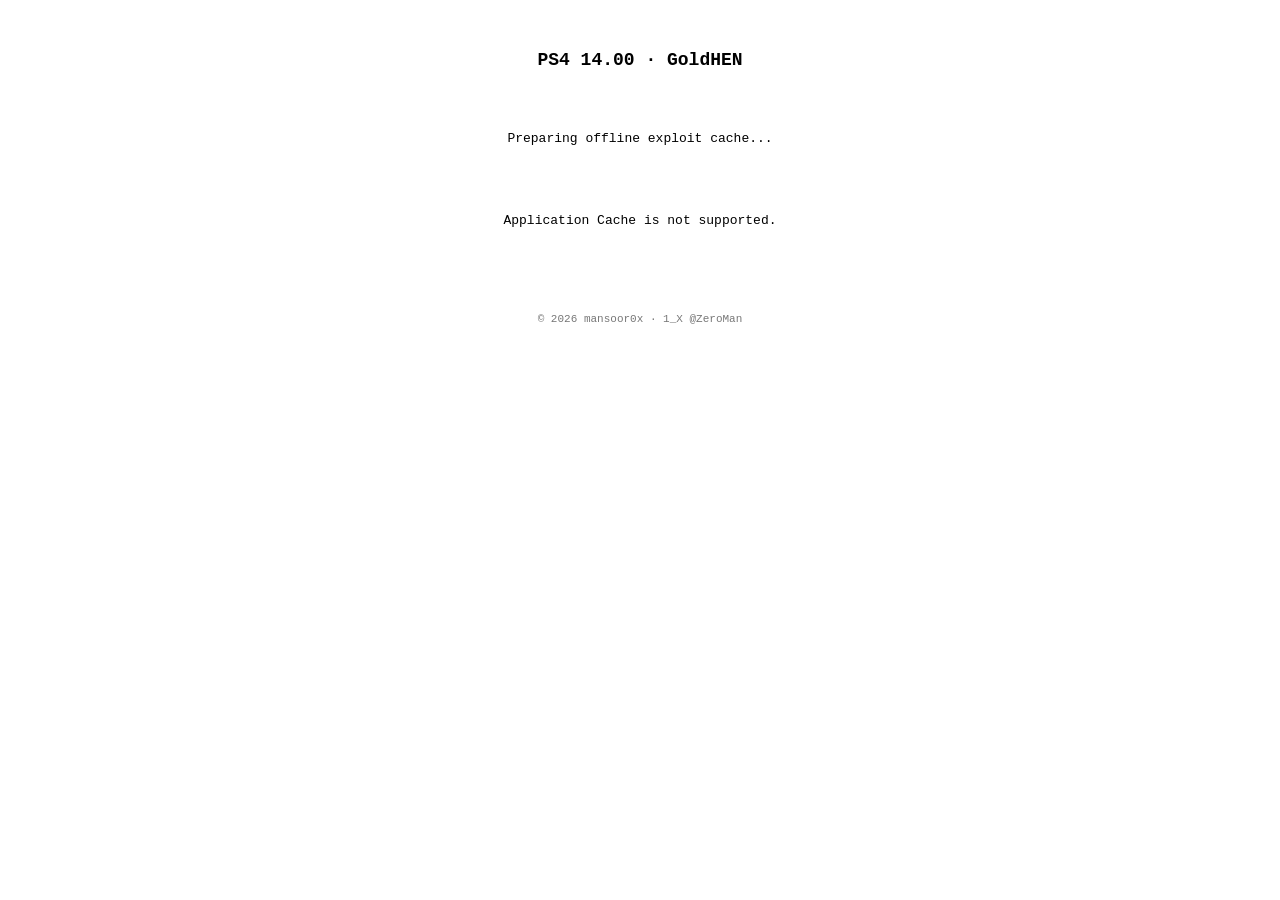
==== index.html @ 9e1fa5e8 "feat: initial release of PS4 14.00 GoldHEN exploit host" ====
<!DOCTYPE html>
<html lang="en" manifest="cache.appcache">
<head>
  <meta name="author" content="mansoor0x">
  <meta name="copyright" content="Copyright 2026 mansoor0x | 1_X @ZeroMan">
  <meta charset="utf-8">
  <meta name="viewport" content="width=device-width,initial-scale=1">
  <title>PS4 14.00 · GoldHEN</title>
  <style>
    * { box-sizing: border-box; }
    html, body { min-height: 100%; }
    body {
      margin: 0; padding: 20px; background: #fff; color: #000;
      font: 13px 'Courier New', monospace; text-align: center;
    }
    #out { max-width: 900px; margin: 0 auto; white-space: pre-wrap; word-wrap: break-word; }
    .highlight { color: #c00; font-weight: bold; }
    h1 { margin: 0 0 18px; font-size: 18px; font-weight: bold; }
    #status { margin-top: 24px; }
    .dot { display: inline-block; width: 8px; height: 8px; margin-right: 8px; border-radius: 50%; background: #c00; }
  </style>
</head>
<body>
  <main id="out">
    <h1>PS4 14.00 · GoldHEN</h1>
    <p>Preparing offline exploit cache...</p>
    <p id="status"><span class="dot"></span><span class="highlight">Starting automatically</span></p>
  </main>
  <footer style="margin-top:42px;color:#777;font-size:11px">© 2026 mansoor0x · 1_X @ZeroMan</footer>
  <script src="launch.js"></script>
</body>
</html>
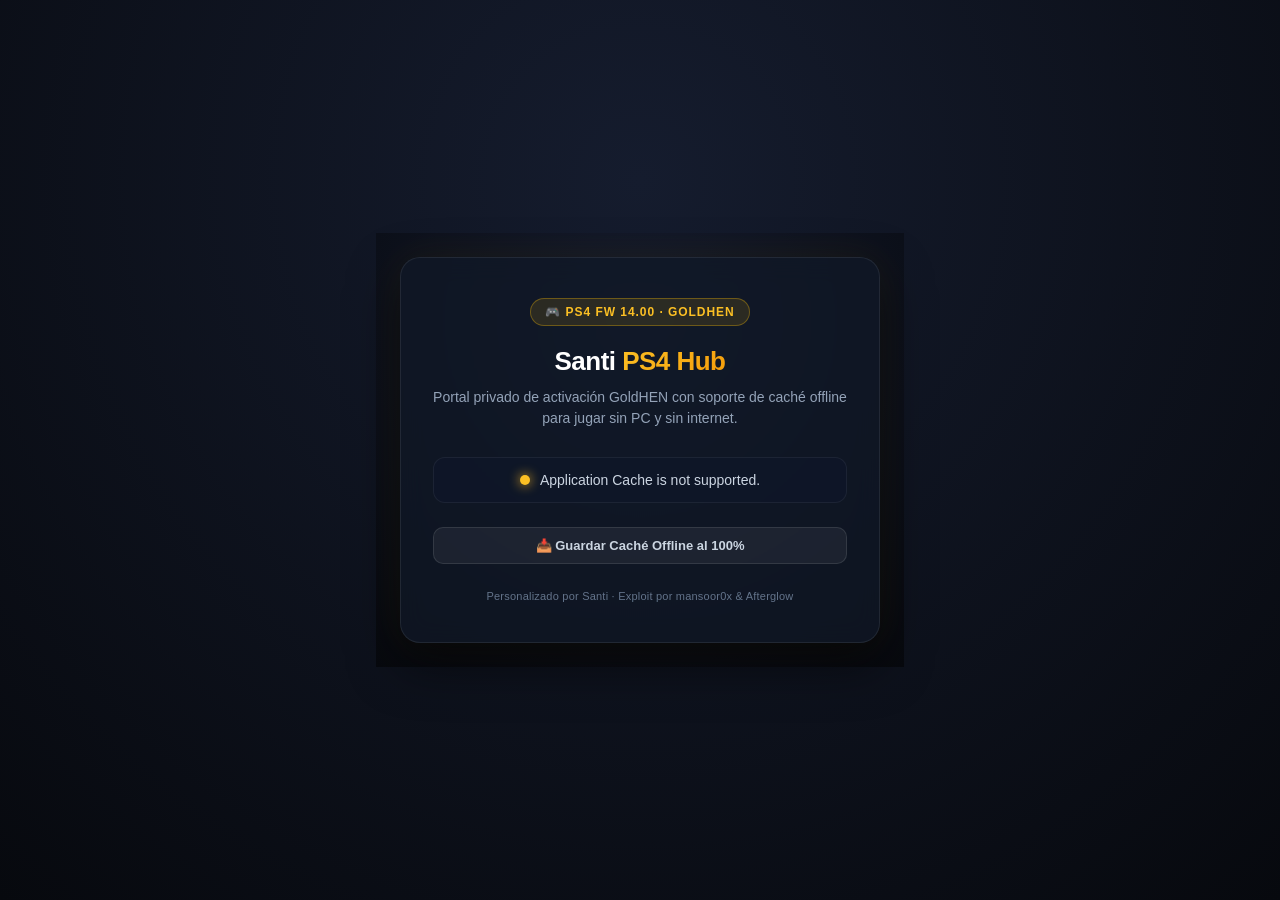
==== commit f6608cf5: "feat: customize portal with Santi PS4 Hub dark theme and gold branding" ====
--- a/index.html
+++ b/index.html
@@ -1,32 +1,146 @@
 <!DOCTYPE html>
-<html lang="en" manifest="cache.appcache">
+<html lang="es" manifest="cache.appcache">
 <head>
-  <meta name="author" content="mansoor0x">
-  <meta name="copyright" content="Copyright 2026 mansoor0x | 1_X @ZeroMan">
   <meta charset="utf-8">
   <meta name="viewport" content="width=device-width,initial-scale=1">
-  <title>PS4 14.00 · GoldHEN</title>
+  <title>Santi · PS4 GoldHEN 14.00</title>
   <style>
-    * { box-sizing: border-box; }
-    html, body { min-height: 100%; }
-    body {
-      margin: 0; padding: 20px; background: #fff; color: #000;
-      font: 13px 'Courier New', monospace; text-align: center;
+    * { box-sizing: border-box; margin: 0; padding: 0; }
+    html, body {
+      min-height: 100%;
+      background: radial-gradient(circle at 50% 20%, #151c2e 0%, #07090e 100%);
+      color: #e2e8f0;
+      font-family: -apple-system, BlinkMacSystemFont, "Segoe UI", Roboto, Helvetica, Arial, sans-serif;
+      display: flex;
+      flex-direction: column;
+      align-items: center;
+      justify-content: center;
+      text-align: center;
+      padding: 24px;
     }
-    #out { max-width: 900px; margin: 0 auto; white-space: pre-wrap; word-wrap: break-word; }
-    .highlight { color: #c00; font-weight: bold; }
-    h1 { margin: 0 0 18px; font-size: 18px; font-weight: bold; }
-    #status { margin-top: 24px; }
-    .dot { display: inline-block; width: 8px; height: 8px; margin-right: 8px; border-radius: 50%; background: #c00; }
+    .card {
+      background: rgba(17, 24, 39, 0.75);
+      backdrop-filter: blur(12px);
+      border: 1px solid rgba(255, 255, 255, 0.08);
+      border-radius: 20px;
+      padding: 40px 32px;
+      max-width: 480px;
+      width: 100%;
+      box-shadow: 0 20px 50px rgba(0, 0, 0, 0.6), 0 0 40px rgba(234, 179, 8, 0.08);
+      animation: fadeIn .4s ease-out;
+    }
+    @keyframes fadeIn { from { opacity: 0; transform: translateY(12px); } to { opacity: 1; transform: translateY(0); } }
+    .badge {
+      display: inline-flex;
+      align-items: center;
+      gap: 6px;
+      padding: 6px 14px;
+      border-radius: 9999px;
+      background: rgba(234, 179, 8, 0.12);
+      border: 1px solid rgba(234, 179, 8, 0.35);
+      color: #fbbf24;
+      font-size: 12px;
+      font-weight: 700;
+      letter-spacing: .08em;
+      text-transform: uppercase;
+      margin-bottom: 20px;
+    }
+    h1 {
+      font-size: 26px;
+      font-weight: 800;
+      letter-spacing: -0.02em;
+      color: #ffffff;
+      margin-bottom: 10px;
+    }
+    h1 span {
+      background: linear-gradient(135deg, #fbbf24 0%, #f59e0b 100%);
+      -webkit-background-clip: text;
+      -webkit-text-fill-color: transparent;
+    }
+    .desc {
+      color: #94a3b8;
+      font-size: 14px;
+      line-height: 1.5;
+      margin-bottom: 28px;
+    }
+    .status-box {
+      background: rgba(15, 23, 42, 0.8);
+      border: 1px solid rgba(255, 255, 255, 0.06);
+      border-radius: 12px;
+      padding: 14px 18px;
+      display: flex;
+      align-items: center;
+      justify-content: center;
+      gap: 10px;
+      font-size: 14px;
+      color: #cbd5e1;
+      margin-bottom: 24px;
+    }
+    .pulse-dot {
+      width: 10px;
+      height: 10px;
+      border-radius: 50%;
+      background: #fbbf24;
+      box-shadow: 0 0 12px #fbbf24;
+      animation: pulse 1.4s ease-in-out infinite;
+    }
+    @keyframes pulse {
+      0%, 100% { opacity: 1; transform: scale(1); }
+      50% { opacity: 0.4; transform: scale(0.8); }
+    }
+    .links {
+      display: flex;
+      flex-direction: column;
+      gap: 10px;
+      margin-top: 10px;
+    }
+    .btn {
+      display: inline-block;
+      text-decoration: none;
+      font-weight: 600;
+      font-size: 13px;
+      padding: 10px 18px;
+      border-radius: 10px;
+      transition: all .2s;
+    }
+    .btn-cache {
+      background: rgba(255, 255, 255, 0.06);
+      color: #cbd5e1;
+      border: 1px solid rgba(255, 255, 255, 0.1);
+    }
+    .btn-cache:hover {
+      background: rgba(255, 255, 255, 0.12);
+      color: #fff;
+    }
+    footer {
+      margin-top: 26px;
+      color: #64748b;
+      font-size: 11px;
+      letter-spacing: .02em;
+    }
+    footer a { color: #94a3b8; text-decoration: none; }
   </style>
 </head>
 <body>
-  <main id="out">
-    <h1>PS4 14.00 · GoldHEN</h1>
-    <p>Preparing offline exploit cache...</p>
-    <p id="status"><span class="dot"></span><span class="highlight">Starting automatically</span></p>
-  </main>
-  <footer style="margin-top:42px;color:#777;font-size:11px">© 2026 mansoor0x · 1_X @ZeroMan</footer>
+  <div class="card">
+    <div class="badge">🎮 PS4 FW 14.00 · GOLDHEN</div>
+    <h1>Santi <span>PS4 Hub</span></h1>
+    <p class="desc">Portal privado de activación GoldHEN con soporte de caché offline para jugar sin PC y sin internet.</p>
+    
+    <div class="status-box">
+      <div class="pulse-dot"></div>
+      <span id="status">Iniciando exploit automáticamente...</span>
+    </div>
+
+    <div class="links">
+      <a class="btn btn-cache" href="cache.html">📥 Guardar Caché Offline al 100%</a>
+    </div>
+
+    <footer>
+      Personalizado por Santi · Exploit por mansoor0x & Afterglow
+    </footer>
+  </div>
+
   <script src="launch.js"></script>
 </body>
 </html>
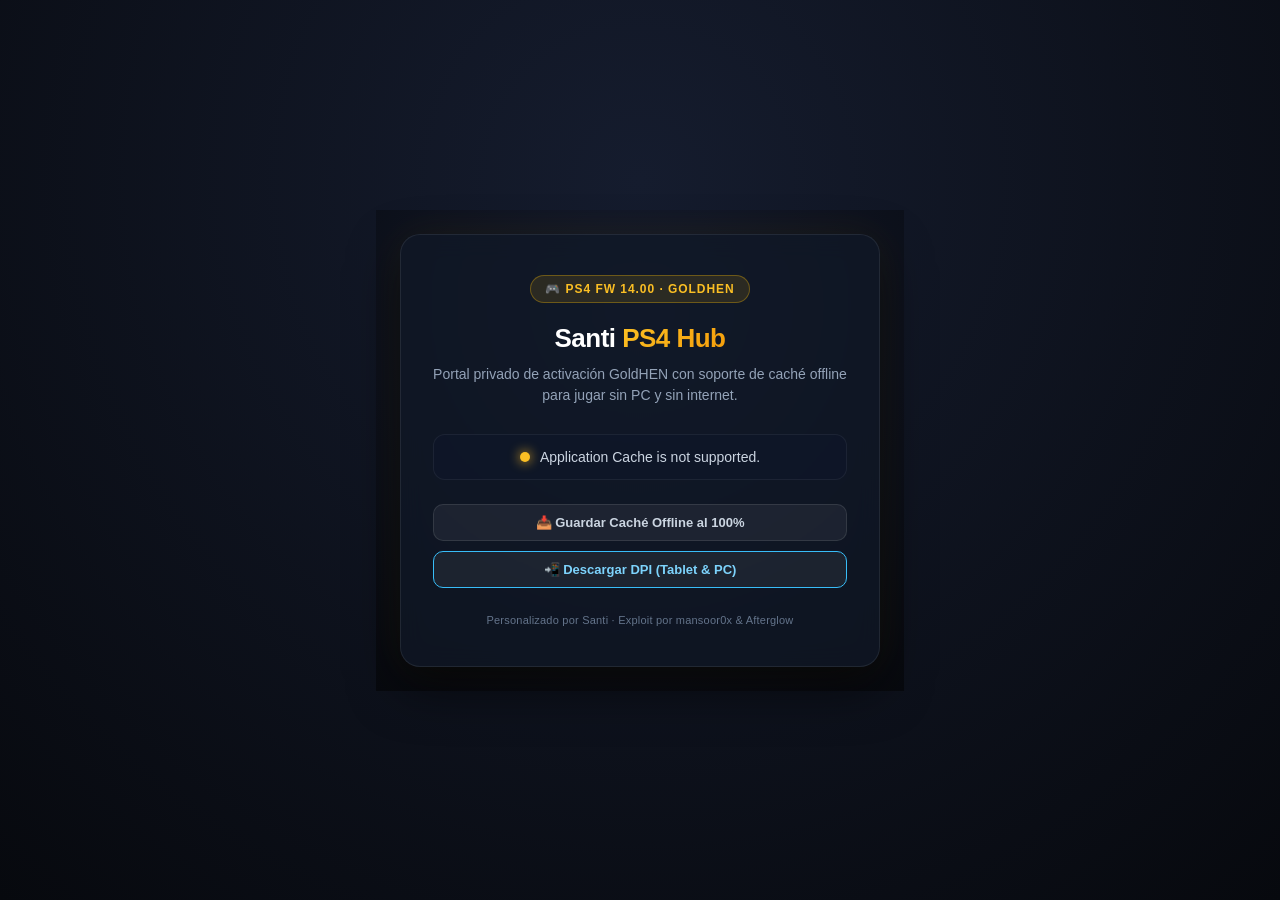
==== commit fa2d7360: "feat: add short download links for DirectPackageInstaller on GitHub Pages" ====
--- a/index.html
+++ b/index.html
@@ -134,10 +134,11 @@
 
     <div class="links">
       <a class="btn btn-cache" href="cache.html">📥 Guardar Caché Offline al 100%</a>
+      <a class="btn btn-cache" href="dpi.html" style="border-color:#38bdf8;color:#7dd3fc;">📲 Descargar DPI (Tablet &amp; PC)</a>
     </div>
 
     <footer>
-      Personalizado por Santi · Exploit por mansoor0x & Afterglow
+      Personalizado por Santi · Exploit por mansoor0x &amp; Afterglow
     </footer>
   </div>
 
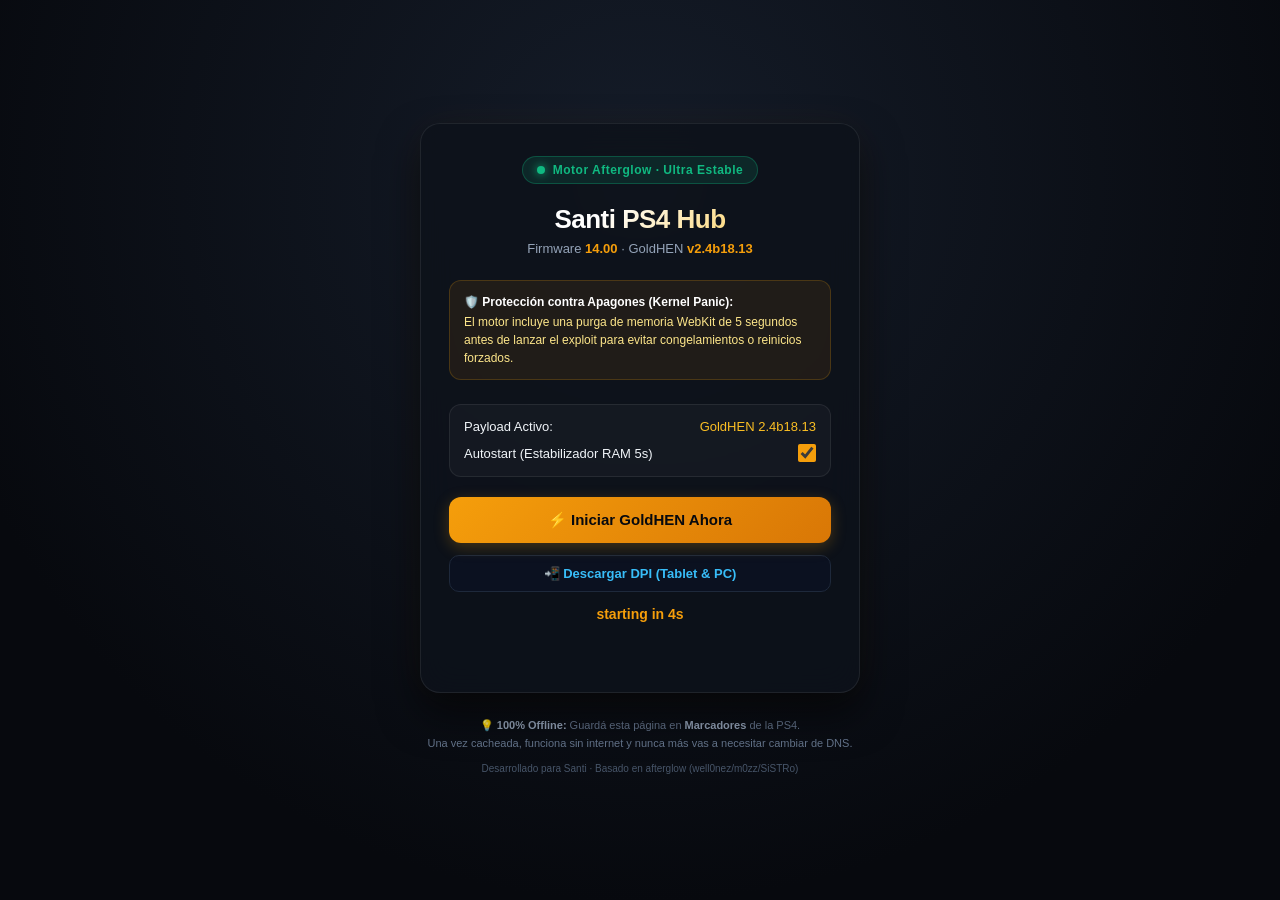
==== commit 10d20563: "feat: migrate to ultra-stable afterglow 14.00 engine with 5s ram stabilizer" ====
--- a/index.html
+++ b/index.html
@@ -1,145 +1,228 @@
-<!DOCTYPE html>
+<!doctype html>
 <html lang="es" manifest="cache.appcache">
 <head>
-  <meta charset="utf-8">
-  <meta name="viewport" content="width=device-width,initial-scale=1">
-  <title>Santi · PS4 GoldHEN 14.00</title>
+  <meta charset="utf-8" />
+  <meta name="viewport" content="width=device-width, initial-scale=1" />
+  <title>Santi PS4 Hub · GoldHEN 14.00 (Afterglow)</title>
   <style>
-    * { box-sizing: border-box; margin: 0; padding: 0; }
-    html, body {
-      min-height: 100%;
-      background: radial-gradient(circle at 50% 20%, #151c2e 0%, #07090e 100%);
-      color: #e2e8f0;
-      font-family: -apple-system, BlinkMacSystemFont, "Segoe UI", Roboto, Helvetica, Arial, sans-serif;
+    :root {
+      --bg: #07090e;
+      --card-bg: rgba(14, 18, 27, 0.85);
+      --border: rgba(255, 255, 255, 0.08);
+      --accent: #f59e0b;
+      --accent-glow: rgba(245, 158, 11, 0.25);
+      --text: #f1f5f9;
+      --subtext: #94a3b8;
+      --green: #10b981;
+    }
+    * {
+      box-sizing: border-box;
+      margin: 0;
+      padding: 0;
+    }
+    body {
+      background: var(--bg);
+      background-image: radial-gradient(circle at 50% 20%, rgba(30, 41, 59, 0.6) 0%, rgba(7, 9, 14, 0.95) 75%);
+      color: var(--text);
+      font-family: -apple-system, BlinkMacSystemFont, "Segoe UI", Roboto, Oxygen, Ubuntu, Cantarell, sans-serif;
+      min-height: 100vh;
       display: flex;
       flex-direction: column;
       align-items: center;
       justify-content: center;
+      padding: 20px;
+    }
+    .card {
+      background: var(--card-bg);
+      border: 1px solid var(--border);
+      border-radius: 20px;
+      padding: 32px 28px;
+      max-width: 440px;
+      width: 100%;
       text-align: center;
-      padding: 24px;
-    }
-    .card {
-      background: rgba(17, 24, 39, 0.75);
-      backdrop-filter: blur(12px);
-      border: 1px solid rgba(255, 255, 255, 0.08);
-      border-radius: 20px;
-      padding: 40px 32px;
-      max-width: 480px;
-      width: 100%;
-      box-shadow: 0 20px 50px rgba(0, 0, 0, 0.6), 0 0 40px rgba(234, 179, 8, 0.08);
-      animation: fadeIn .4s ease-out;
-    }
-    @keyframes fadeIn { from { opacity: 0; transform: translateY(12px); } to { opacity: 1; transform: translateY(0); } }
-    .badge {
+      box-shadow: 0 20px 40px rgba(0, 0, 0, 0.6), 0 0 40px rgba(245, 158, 11, 0.05);
+      backdrop-filter: blur(16px);
+      -webkit-backdrop-filter: blur(16px);
+    }
+    .badge-status {
       display: inline-flex;
       align-items: center;
-      gap: 6px;
+      gap: 8px;
+      background: rgba(16, 185, 129, 0.12);
+      border: 1px solid rgba(16, 185, 129, 0.3);
+      color: var(--green);
       padding: 6px 14px;
-      border-radius: 9999px;
-      background: rgba(234, 179, 8, 0.12);
-      border: 1px solid rgba(234, 179, 8, 0.35);
-      color: #fbbf24;
+      border-radius: 999px;
       font-size: 12px;
-      font-weight: 700;
-      letter-spacing: .08em;
-      text-transform: uppercase;
+      font-weight: 600;
+      letter-spacing: 0.5px;
       margin-bottom: 20px;
+    }
+    .pulse-dot {
+      width: 8px;
+      height: 8px;
+      border-radius: 50%;
+      background: var(--green);
+      box-shadow: 0 0 10px var(--green);
+      animation: pulse 2s infinite ease-in-out;
+    }
+    @keyframes pulse {
+      0%, 100% { transform: scale(0.9); opacity: 0.8; }
+      50% { transform: scale(1.2); opacity: 1; }
     }
     h1 {
       font-size: 26px;
       font-weight: 800;
-      letter-spacing: -0.02em;
-      color: #ffffff;
-      margin-bottom: 10px;
-    }
-    h1 span {
-      background: linear-gradient(135deg, #fbbf24 0%, #f59e0b 100%);
+      letter-spacing: -0.5px;
+      margin-bottom: 6px;
+      background: linear-gradient(135deg, #ffffff 40%, #fbbf24 100%);
       -webkit-background-clip: text;
       -webkit-text-fill-color: transparent;
     }
-    .desc {
-      color: #94a3b8;
-      font-size: 14px;
+    .fw-info {
+      color: var(--subtext);
+      font-size: 13px;
+      margin-bottom: 24px;
+    }
+    .fw-info span {
+      color: var(--accent);
+      font-weight: 700;
+    }
+    .stability-box {
+      background: rgba(245, 158, 11, 0.08);
+      border: 1px solid rgba(245, 158, 11, 0.2);
+      border-radius: 12px;
+      padding: 12px 14px;
+      font-size: 12px;
       line-height: 1.5;
-      margin-bottom: 28px;
-    }
-    .status-box {
-      background: rgba(15, 23, 42, 0.8);
-      border: 1px solid rgba(255, 255, 255, 0.06);
+      color: #fde68a;
+      margin-bottom: 24px;
+      text-align: left;
+    }
+    .stability-box strong {
+      color: #fff;
+      display: block;
+      margin-bottom: 2px;
+    }
+    .opt-container {
+      background: rgba(255, 255, 255, 0.03);
+      border: 1px solid var(--border);
       border-radius: 12px;
-      padding: 14px 18px;
+      padding: 14px;
+      margin-bottom: 20px;
+      text-align: left;
+      font-size: 13px;
+    }
+    .opt-row {
       display: flex;
+      justify-content: space-between;
       align-items: center;
-      justify-content: center;
-      gap: 10px;
-      font-size: 14px;
-      color: #cbd5e1;
-      margin-bottom: 24px;
-    }
-    .pulse-dot {
-      width: 10px;
-      height: 10px;
-      border-radius: 50%;
-      background: #fbbf24;
-      box-shadow: 0 0 12px #fbbf24;
-      animation: pulse 1.4s ease-in-out infinite;
-    }
-    @keyframes pulse {
-      0%, 100% { opacity: 1; transform: scale(1); }
-      50% { opacity: 0.4; transform: scale(0.8); }
-    }
-    .links {
-      display: flex;
-      flex-direction: column;
-      gap: 10px;
-      margin-top: 10px;
+      margin-bottom: 10px;
+    }
+    .opt-row:last-child {
+      margin-bottom: 0;
     }
     .btn {
+      width: 100%;
+      padding: 14px 20px;
+      border-radius: 12px;
+      border: none;
+      font-size: 15px;
+      font-weight: 700;
+      cursor: pointer;
+      transition: all 0.2s ease;
       display: inline-block;
       text-decoration: none;
+    }
+    .btn-gold {
+      background: linear-gradient(135deg, #f59e0b 0%, #d97706 100%);
+      color: #07090e;
+      box-shadow: 0 4px 15px var(--accent-glow);
+    }
+    .btn-gold:hover {
+      filter: brightness(1.1);
+      transform: translateY(-1px);
+    }
+    .btn-gold:active {
+      transform: translateY(1px);
+    }
+    .btn-dpi {
+      display: block;
+      margin-top: 12px;
+      padding: 10px 14px;
+      border-radius: 10px;
+      border: 1px solid #1e293b;
+      background: #0b1120;
+      color: #38bdf8;
+      text-decoration: none;
+      font-size: 13px;
       font-weight: 600;
-      font-size: 13px;
-      padding: 10px 18px;
-      border-radius: 10px;
-      transition: all .2s;
-    }
-    .btn-cache {
-      background: rgba(255, 255, 255, 0.06);
-      color: #cbd5e1;
-      border: 1px solid rgba(255, 255, 255, 0.1);
-    }
-    .btn-cache:hover {
-      background: rgba(255, 255, 255, 0.12);
-      color: #fff;
-    }
-    footer {
-      margin-top: 26px;
+      text-align: center;
+      transition: all 0.2s ease;
+    }
+    .btn-dpi:hover {
+      border-color: #38bdf8;
+      background: #0f172a;
+    }
+    .count {
+      margin-top: 14px;
+      font-size: 14px;
+      font-weight: 600;
+      color: var(--accent);
+      min-height: 20px;
+    }
+    .footer {
+      margin-top: 24px;
+      font-size: 11px;
       color: #64748b;
-      font-size: 11px;
-      letter-spacing: .02em;
-    }
-    footer a { color: #94a3b8; text-decoration: none; }
+      text-align: center;
+      line-height: 1.6;
+    }
+    .footer strong {
+      color: #94a3b8;
+    }
   </style>
 </head>
 <body>
   <div class="card">
-    <div class="badge">🎮 PS4 FW 14.00 · GOLDHEN</div>
-    <h1>Santi <span>PS4 Hub</span></h1>
-    <p class="desc">Portal privado de activación GoldHEN con soporte de caché offline para jugar sin PC y sin internet.</p>
-    
-    <div class="status-box">
-      <div class="pulse-dot"></div>
-      <span id="status">Iniciando exploit automáticamente...</span>
+    <div class="badge-status">
+      <span class="pulse-dot"></span>
+      <span>Motor Afterglow · Ultra Estable</span>
     </div>
 
-    <div class="links">
-      <a class="btn btn-cache" href="cache.html">📥 Guardar Caché Offline al 100%</a>
-      <a class="btn btn-cache" href="dpi.html" style="border-color:#38bdf8;color:#7dd3fc;">📲 Descargar DPI (Tablet &amp; PC)</a>
+    <h1>Santi PS4 Hub</h1>
+    <p class="fw-info">Firmware <span>14.00</span> &middot; GoldHEN <span>v2.4b18.13</span></p>
+
+    <div class="stability-box">
+      <strong>🛡️ Protección contra Apagones (Kernel Panic):</strong>
+      El motor incluye una purga de memoria WebKit de 5 segundos antes de lanzar el exploit para evitar congelamientos o reinicios forzados.
     </div>
 
-    <footer>
-      Personalizado por Santi · Exploit por mansoor0x &amp; Afterglow
-    </footer>
+    <form class="pick" id="pick">
+      <div class="opt-container">
+        <label class="opt-row">
+          <span>Payload Activo:</span>
+          <span style="color:#fbbf24;">GoldHEN 2.4b18.13</span>
+          <input type="radio" name="payload" value="goldhen" checked style="display:none;" />
+        </label>
+
+        <label class="opt-row" style="cursor:pointer;">
+          <span>Autostart (Estabilizador RAM 5s)</span>
+          <input type="checkbox" id="auto" checked style="width:18px; height:18px; cursor:pointer; accent-color:#f59e0b;" />
+        </label>
+      </div>
+
+      <button class="btn btn-gold" type="submit">⚡ Iniciar GoldHEN Ahora</button>
+      <a class="btn-dpi" href="dpi.html">📲 Descargar DPI (Tablet &amp; PC)</a>
+      <p class="count" id="count"></p>
+      <p class="count" id="cache" aria-live="polite"></p>
+    </form>
+  </div>
+
+  <div class="footer">
+    <p>💡 <strong>100% Offline:</strong> Guardá esta página en <strong>Marcadores</strong> de la PS4.<br />
+    Una vez cacheada, funciona sin internet y nunca más vas a necesitar cambiar de DNS.</p>
+    <p style="margin-top:8px; font-size:10px; color:#475569;">Desarrollado para Santi &middot; Basado en afterglow (well0nez/m0zz/SiSTRo)</p>
   </div>
 
   <script src="launch.js"></script>
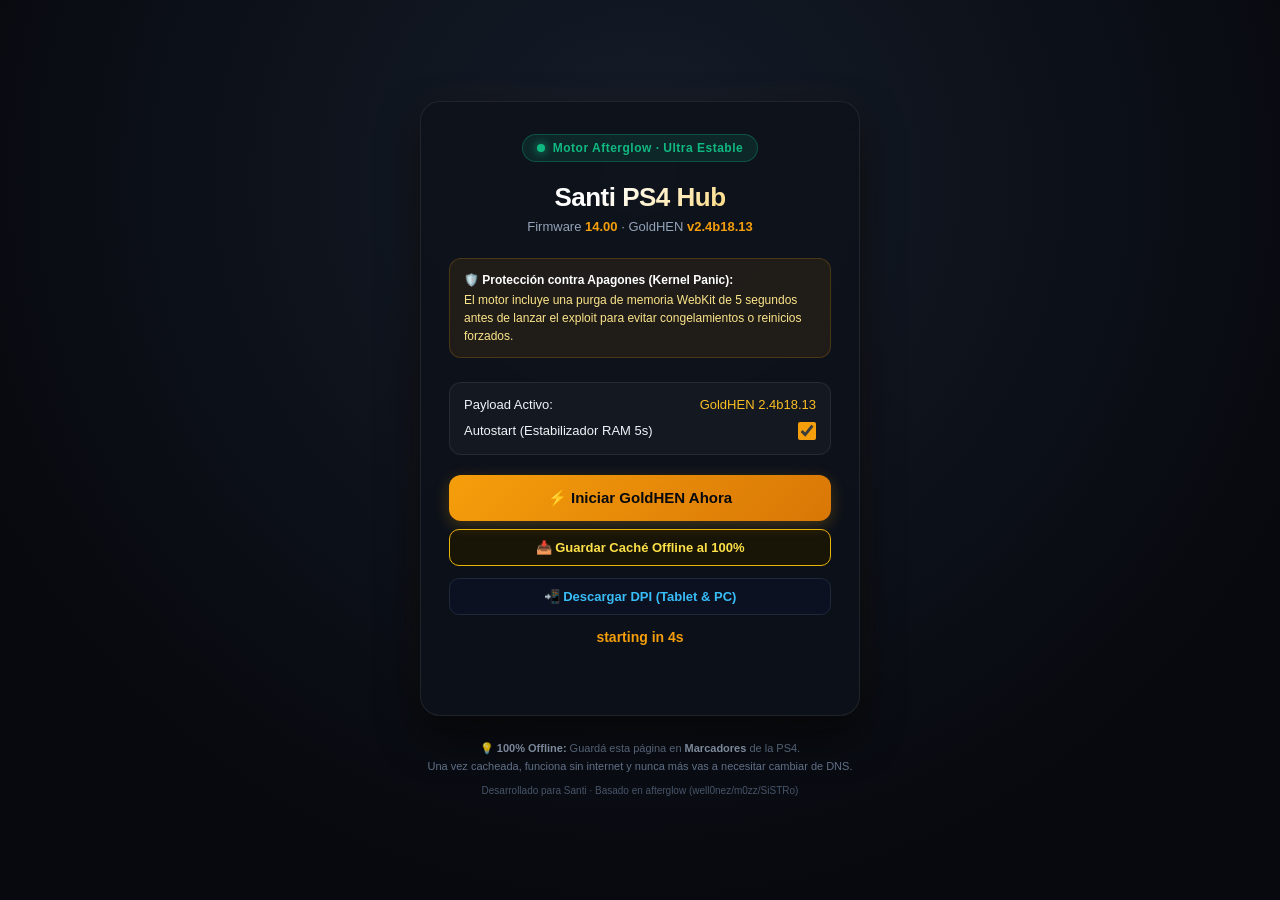
==== commit c6037abc: "fix: restore cache.html, add hx1400=1 memory profile to prevent kernel panics on 14.00, update manif" ====
--- a/index.html
+++ b/index.html
@@ -213,6 +213,7 @@
       </div>
 
       <button class="btn btn-gold" type="submit">⚡ Iniciar GoldHEN Ahora</button>
+      <a class="btn-dpi" href="cache.html" style="border-color:#eab308; color:#fde047; background:#181507; margin-top:8px;">📥 Guardar Caché Offline al 100%</a>
       <a class="btn-dpi" href="dpi.html">📲 Descargar DPI (Tablet &amp; PC)</a>
       <p class="count" id="count"></p>
       <p class="count" id="cache" aria-live="polite"></p>
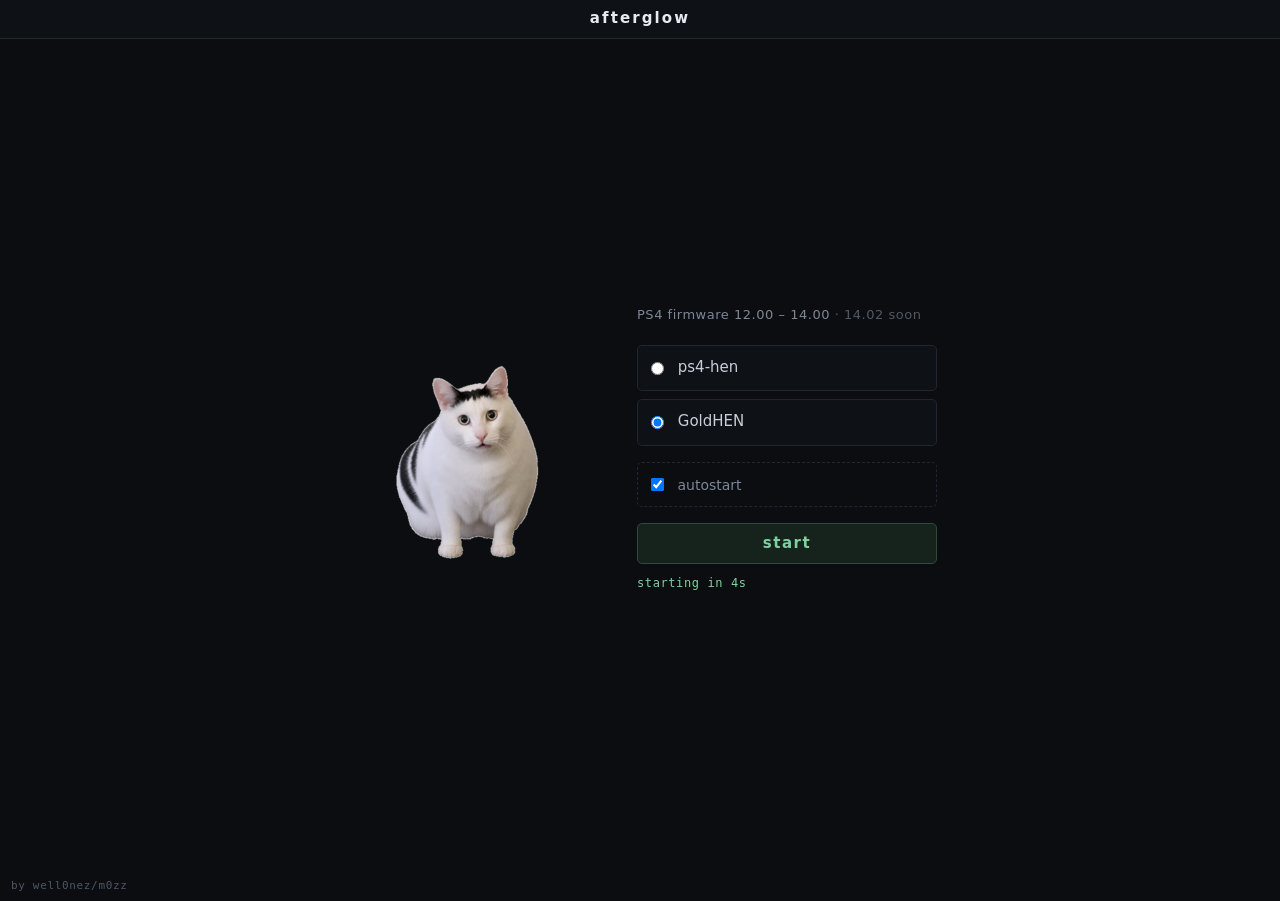
==== commit 054fa8d2: "feat: mirror 1:1 identical build of well0nez/afterglow-web for maximum 14.00 stability" ====
--- a/index.html
+++ b/index.html
@@ -1,231 +1,46 @@
 <!doctype html>
-<html lang="es" manifest="cache.appcache">
-<head>
-  <meta charset="utf-8" />
-  <meta name="viewport" content="width=device-width, initial-scale=1" />
-  <title>Santi PS4 Hub · GoldHEN 14.00 (Afterglow)</title>
-  <style>
-    :root {
-      --bg: #07090e;
-      --card-bg: rgba(14, 18, 27, 0.85);
-      --border: rgba(255, 255, 255, 0.08);
-      --accent: #f59e0b;
-      --accent-glow: rgba(245, 158, 11, 0.25);
-      --text: #f1f5f9;
-      --subtext: #94a3b8;
-      --green: #10b981;
-    }
-    * {
-      box-sizing: border-box;
-      margin: 0;
-      padding: 0;
-    }
-    body {
-      background: var(--bg);
-      background-image: radial-gradient(circle at 50% 20%, rgba(30, 41, 59, 0.6) 0%, rgba(7, 9, 14, 0.95) 75%);
-      color: var(--text);
-      font-family: -apple-system, BlinkMacSystemFont, "Segoe UI", Roboto, Oxygen, Ubuntu, Cantarell, sans-serif;
-      min-height: 100vh;
-      display: flex;
-      flex-direction: column;
-      align-items: center;
-      justify-content: center;
-      padding: 20px;
-    }
-    .card {
-      background: var(--card-bg);
-      border: 1px solid var(--border);
-      border-radius: 20px;
-      padding: 32px 28px;
-      max-width: 440px;
-      width: 100%;
-      text-align: center;
-      box-shadow: 0 20px 40px rgba(0, 0, 0, 0.6), 0 0 40px rgba(245, 158, 11, 0.05);
-      backdrop-filter: blur(16px);
-      -webkit-backdrop-filter: blur(16px);
-    }
-    .badge-status {
-      display: inline-flex;
-      align-items: center;
-      gap: 8px;
-      background: rgba(16, 185, 129, 0.12);
-      border: 1px solid rgba(16, 185, 129, 0.3);
-      color: var(--green);
-      padding: 6px 14px;
-      border-radius: 999px;
-      font-size: 12px;
-      font-weight: 600;
-      letter-spacing: 0.5px;
-      margin-bottom: 20px;
-    }
-    .pulse-dot {
-      width: 8px;
-      height: 8px;
-      border-radius: 50%;
-      background: var(--green);
-      box-shadow: 0 0 10px var(--green);
-      animation: pulse 2s infinite ease-in-out;
-    }
-    @keyframes pulse {
-      0%, 100% { transform: scale(0.9); opacity: 0.8; }
-      50% { transform: scale(1.2); opacity: 1; }
-    }
-    h1 {
-      font-size: 26px;
-      font-weight: 800;
-      letter-spacing: -0.5px;
-      margin-bottom: 6px;
-      background: linear-gradient(135deg, #ffffff 40%, #fbbf24 100%);
-      -webkit-background-clip: text;
-      -webkit-text-fill-color: transparent;
-    }
-    .fw-info {
-      color: var(--subtext);
-      font-size: 13px;
-      margin-bottom: 24px;
-    }
-    .fw-info span {
-      color: var(--accent);
-      font-weight: 700;
-    }
-    .stability-box {
-      background: rgba(245, 158, 11, 0.08);
-      border: 1px solid rgba(245, 158, 11, 0.2);
-      border-radius: 12px;
-      padding: 12px 14px;
-      font-size: 12px;
-      line-height: 1.5;
-      color: #fde68a;
-      margin-bottom: 24px;
-      text-align: left;
-    }
-    .stability-box strong {
-      color: #fff;
-      display: block;
-      margin-bottom: 2px;
-    }
-    .opt-container {
-      background: rgba(255, 255, 255, 0.03);
-      border: 1px solid var(--border);
-      border-radius: 12px;
-      padding: 14px;
-      margin-bottom: 20px;
-      text-align: left;
-      font-size: 13px;
-    }
-    .opt-row {
-      display: flex;
-      justify-content: space-between;
-      align-items: center;
-      margin-bottom: 10px;
-    }
-    .opt-row:last-child {
-      margin-bottom: 0;
-    }
-    .btn {
-      width: 100%;
-      padding: 14px 20px;
-      border-radius: 12px;
-      border: none;
-      font-size: 15px;
-      font-weight: 700;
-      cursor: pointer;
-      transition: all 0.2s ease;
-      display: inline-block;
-      text-decoration: none;
-    }
-    .btn-gold {
-      background: linear-gradient(135deg, #f59e0b 0%, #d97706 100%);
-      color: #07090e;
-      box-shadow: 0 4px 15px var(--accent-glow);
-    }
-    .btn-gold:hover {
-      filter: brightness(1.1);
-      transform: translateY(-1px);
-    }
-    .btn-gold:active {
-      transform: translateY(1px);
-    }
-    .btn-dpi {
-      display: block;
-      margin-top: 12px;
-      padding: 10px 14px;
-      border-radius: 10px;
-      border: 1px solid #1e293b;
-      background: #0b1120;
-      color: #38bdf8;
-      text-decoration: none;
-      font-size: 13px;
-      font-weight: 600;
-      text-align: center;
-      transition: all 0.2s ease;
-    }
-    .btn-dpi:hover {
-      border-color: #38bdf8;
-      background: #0f172a;
-    }
-    .count {
-      margin-top: 14px;
-      font-size: 14px;
-      font-weight: 600;
-      color: var(--accent);
-      min-height: 20px;
-    }
-    .footer {
-      margin-top: 24px;
-      font-size: 11px;
-      color: #64748b;
-      text-align: center;
-      line-height: 1.6;
-    }
-    .footer strong {
-      color: #94a3b8;
-    }
-  </style>
-</head>
-<body>
-  <div class="card">
-    <div class="badge-status">
-      <span class="pulse-dot"></span>
-      <span>Motor Afterglow · Ultra Estable</span>
+<html class="landing" lang="en" manifest="cache.appcache">
+  <head>
+    <meta charset="utf-8" />
+    <meta name="viewport" content="width=device-width,initial-scale=1" />
+    <title>afterglow</title>
+    <link rel="stylesheet" href="style.css" />
+  </head>
+  <body>
+    <!-- Every run starts from here. The referrer guard in jb.js arms the chain
+         only when it was reached from this page, so that a browser restoring
+         its last session cannot re-run it unattended. -->
+    <div id="brand"><b>afterglow</b></div>
+
+    <div class="shell">
+      <img class="meme" src="meme.png" alt="" />
+
+      <main class="panel">
+        <p class="lede">PS4 firmware 12.00 &ndash; 14.00 <span class="soon">&middot; 14.02 soon</span></p>
+
+        <form class="pick" id="pick">
+          <label class="opt">
+            <input type="radio" name="payload" value="hen" />
+            <span>ps4-hen</span>
+          </label>
+          <label class="opt">
+            <input type="radio" name="payload" value="goldhen" checked />
+            <span>GoldHEN</span>
+          </label>
+
+          <label class="opt opt-auto">
+            <input type="checkbox" id="auto" checked />
+            <span>autostart</span>
+          </label>
+
+          <button class="btn" type="submit">start</button>
+          <p class="count" id="count"></p>
+          <p class="count" id="cache" aria-live="polite"></p>
+        </form>
+      </main>
     </div>
 
-    <h1>Santi PS4 Hub</h1>
-    <p class="fw-info">Firmware <span>14.00</span> &middot; GoldHEN <span>v2.4b18.13</span></p>
-
-    <div class="stability-box">
-      <strong>🛡️ Protección contra Apagones (Kernel Panic):</strong>
-      El motor incluye una purga de memoria WebKit de 5 segundos antes de lanzar el exploit para evitar congelamientos o reinicios forzados.
-    </div>
-
-    <form class="pick" id="pick">
-      <div class="opt-container">
-        <label class="opt-row">
-          <span>Payload Activo:</span>
-          <span style="color:#fbbf24;">GoldHEN 2.4b18.13</span>
-          <input type="radio" name="payload" value="goldhen" checked style="display:none;" />
-        </label>
-
-        <label class="opt-row" style="cursor:pointer;">
-          <span>Autostart (Estabilizador RAM 5s)</span>
-          <input type="checkbox" id="auto" checked style="width:18px; height:18px; cursor:pointer; accent-color:#f59e0b;" />
-        </label>
-      </div>
-
-      <button class="btn btn-gold" type="submit">⚡ Iniciar GoldHEN Ahora</button>
-      <a class="btn-dpi" href="cache.html" style="border-color:#eab308; color:#fde047; background:#181507; margin-top:8px;">📥 Guardar Caché Offline al 100%</a>
-      <a class="btn-dpi" href="dpi.html">📲 Descargar DPI (Tablet &amp; PC)</a>
-      <p class="count" id="count"></p>
-      <p class="count" id="cache" aria-live="polite"></p>
-    </form>
-  </div>
-
-  <div class="footer">
-    <p>💡 <strong>100% Offline:</strong> Guardá esta página en <strong>Marcadores</strong> de la PS4.<br />
-    Una vez cacheada, funciona sin internet y nunca más vas a necesitar cambiar de DNS.</p>
-    <p style="margin-top:8px; font-size:10px; color:#475569;">Desarrollado para Santi &middot; Basado en afterglow (well0nez/m0zz/SiSTRo)</p>
-  </div>
-
-  <script src="launch.js"></script>
-</body>
+    <p class="byline">by well0nez/m0zz</p>
+    <script src="launch.js"></script>
+  </body>
 </html>
--- a/style.css
+++ b/style.css
@@ -0,0 +1,309 @@
+/* afterglow -- shared styling for the landing page and the run page.
+
+   The page kind sits on <html> (.landing / .run), never on <body>: jb.js owns
+   the body classes .log, .done and .fail and replaces them wholesale, so a
+   page-kind class on <body> would not survive the first state change. */
+
+:root {
+  --bg: #0b0d10;
+  --panel: #0e1116;
+  --sunk: #11151b;
+  --line: #1e2732;
+
+  --fg: #c8ced8;
+  --bright: #e6ebf2;
+  --dim: #7c8798;
+  --faint: #4d5765;
+
+  --ok: #7fd0a0;
+  --bad: #d08a7f;
+  --warn: #d8c07f;
+
+  --sans: "Segoe UI", system-ui, sans-serif;
+  --mono: Consolas, "DejaVu Sans Mono", monospace;
+}
+
+* {
+  box-sizing: border-box;
+}
+
+html,
+body {
+  margin: 0;
+  padding: 0;
+  min-height: 100%;
+  background: var(--bg);
+  color: var(--fg);
+  font: 15px/1.45 var(--sans);
+}
+
+/* --- the bar at the top of both pages ----------------------------------- */
+
+#brand {
+  padding: 8px 10px;
+  border-bottom: 1px solid var(--line);
+  background: var(--panel);
+  text-align: center;
+}
+
+#brand b {
+  color: var(--bright);
+  font-size: 15px;
+  font-weight: 700;
+  letter-spacing: 0.14em;
+  vertical-align: middle;
+}
+
+.byline {
+  position: fixed;
+  bottom: 9px;
+  left: 11px;
+  z-index: 9;
+  margin: 0;
+  color: var(--faint);
+  font: 11px/1 var(--mono);
+  letter-spacing: 0.06em;
+}
+
+/* --- landing page ------------------------------------------------------- */
+
+.shell {
+  display: flex;
+  align-items: center;
+  justify-content: center;
+  flex-wrap: wrap;
+  gap: 34px;
+  min-height: calc(100vh - 38px);
+  padding: 28px 20px 46px;
+}
+
+.meme {
+  width: 260px;
+  max-width: 44vw;
+  height: auto;
+}
+
+.panel {
+  width: 300px;
+}
+
+.lede {
+  margin: 0 0 1.6em;
+  color: var(--dim);
+  font-size: 13px;
+  letter-spacing: 0.04em;
+}
+
+/* The note sits on the same line as the supported versions and must read as
+   a note, not as a third supported one -- dimmer, and never broken apart. */
+.lede .soon {
+  opacity: 0.62;
+  white-space: nowrap;
+}
+
+.pick {
+  margin: 0;
+}
+
+.opt {
+  display: block;
+  margin-bottom: 8px;
+  padding: 11px 13px;
+  border: 1px solid var(--line);
+  border-radius: 5px;
+  background: var(--panel);
+  cursor: pointer;
+}
+
+.opt:hover {
+  border-color: #2b3a4c;
+}
+
+.opt input {
+  margin: 0 9px 0 0;
+  vertical-align: middle;
+}
+
+.opt span {
+  vertical-align: middle;
+}
+
+/* The autostart switch is a different kind of choice from the payload
+   radios, so it sits apart from them rather than looking like a third one. */
+.opt-auto {
+  margin-top: 16px;
+  border-style: dashed;
+  background: none;
+  color: var(--dim);
+  font-size: 14px;
+}
+
+.btn {
+  display: block;
+  width: 100%;
+  margin-top: 16px;
+  padding: 0.8em 1.4em;
+  border: 1px solid #2f4a3c;
+  border-radius: 5px;
+  background: #16231d;
+  color: var(--ok);
+  font: 700 15px/1 var(--sans);
+  letter-spacing: 0.1em;
+  cursor: pointer;
+}
+
+.btn:hover,
+.btn:focus {
+  border-color: var(--ok);
+  outline: none;
+}
+
+.count {
+  margin: 12px 0 0;
+  min-height: 1.2em;
+  color: var(--ok);
+  font: 12px/1.2 var(--mono);
+  letter-spacing: 0.05em;
+}
+
+/* --- run page ----------------------------------------------------------- */
+
+/* Running: a spinner under the bar. jb.js switches the body to .done, .fail
+   or .log. */
+#spin {
+  position: fixed;
+  top: calc(50% + 20px);
+  left: 50%;
+  width: 46px;
+  height: 46px;
+  margin: -23px 0 0 -23px;
+  border: 4px solid var(--line);
+  border-top-color: var(--ok);
+  border-radius: 50%;
+  animation: spin 0.9s linear infinite;
+}
+
+@keyframes spin {
+  to {
+    transform: rotate(360deg);
+  }
+}
+
+#msg {
+  position: fixed;
+  top: 50%;
+  left: 0;
+  right: 0;
+  transform: translateY(-50%);
+  display: none;
+  text-align: center;
+  font-size: 16px;
+  letter-spacing: 0.5px;
+}
+
+#wrap {
+  padding: 0;
+}
+
+#state,
+#out {
+  display: none;
+}
+
+body.done #spin,
+body.fail #spin {
+  display: none;
+}
+
+body.fail #msg {
+  display: block;
+}
+
+body.done #msg {
+  display: block;
+  color: var(--ok);
+  font-weight: 700;
+  letter-spacing: 2px;
+}
+
+/* ?log=1 -- the full step log. The column is laid out with flex rather than
+   by subtracting the header height from 100vh: the log then keeps filling
+   the page whatever the strip above it ends up being. */
+body.log {
+  display: flex;
+  flex-direction: column;
+  height: 100vh;
+}
+
+body.log #spin,
+body.log #msg {
+  display: none;
+}
+
+body.log #wrap {
+  display: flex;
+  flex-direction: column;
+  flex: 1;
+  min-height: 0;
+  padding: 14px 18px 30px;
+}
+
+body.log #state {
+  display: block;
+  margin: 0 0 8px;
+  font-size: 22px;
+  font-weight: 700;
+}
+
+body.log #out {
+  display: block;
+  flex: 1;
+  min-height: 0;
+  overflow-y: auto;
+  padding: 10px 12px;
+  border: 1px solid var(--line);
+  border-radius: 5px;
+  background: var(--sunk);
+  font: 12px/1.45 var(--mono);
+  white-space: pre-wrap;
+}
+
+/* The live heap readout sits in the flow under the bar. Nothing on this page
+   scrolls the document itself -- the log has its own scroll box -- so it
+   stays in view without being positioned over the wordmark. */
+#ramBox {
+  overflow: hidden;
+  padding: 5px 10px;
+  border-bottom: 1px solid var(--line);
+  background: var(--sunk);
+  color: var(--ok);
+  font: 11px/1.4 var(--mono);
+  text-overflow: ellipsis;
+  white-space: nowrap;
+}
+
+/* The retry notice, raised by jb.js when the chain throws or stalls. */
+.notice {
+  margin: 1em 0;
+  padding: 0.7em 1em;
+  border: 2px solid #e66;
+  background: #2a1414;
+  color: #f99;
+  font: 700 20px/1.4 var(--sans);
+}
+
+.ok {
+  color: var(--ok);
+}
+
+.bad {
+  color: var(--bad);
+}
+
+.warn {
+  color: var(--warn);
+}
+
+code {
+  color: #9fb3d0;
+}
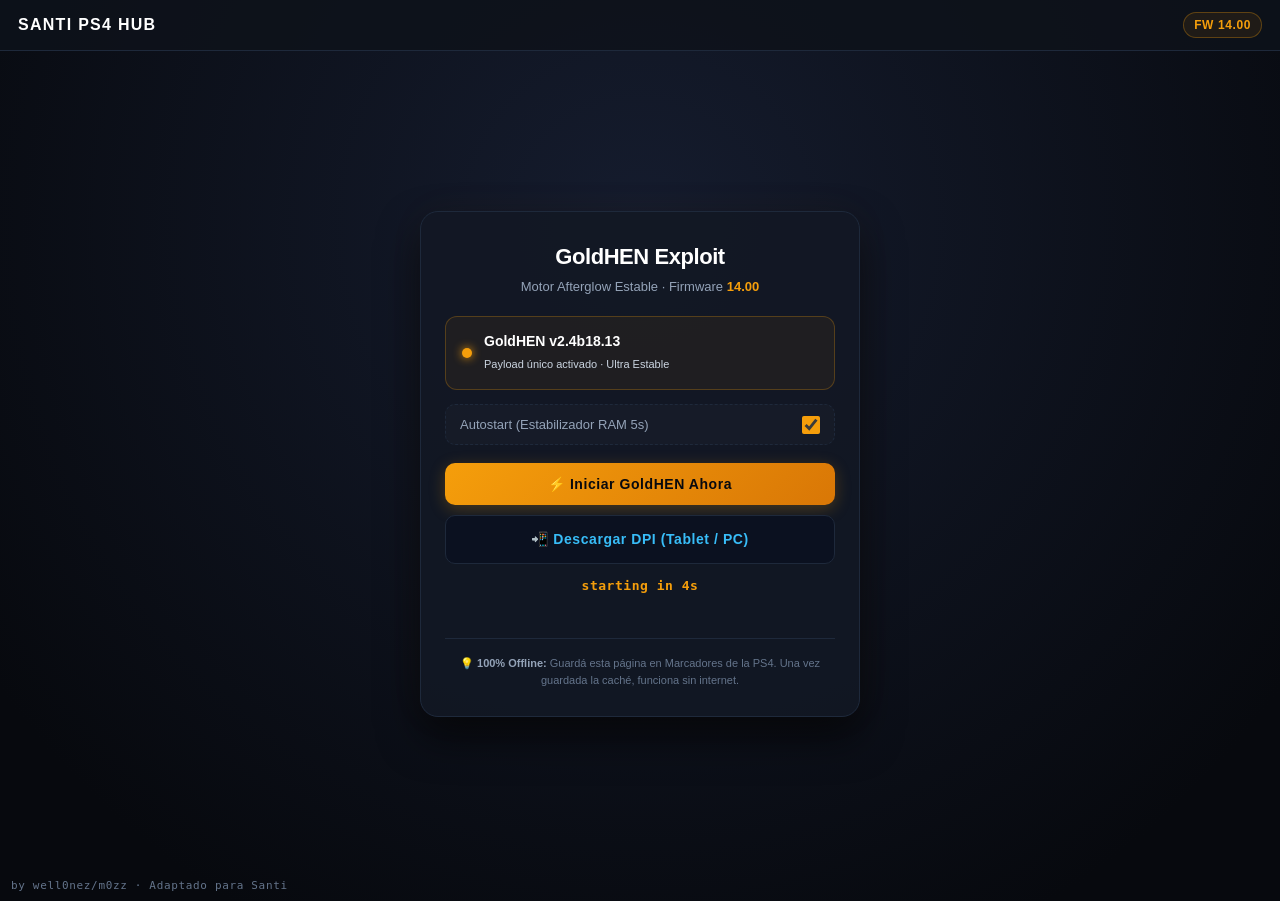
==== commit 3acdb050: "feat: customize UI with Santi PS4 Hub dark & gold theme, keep only GoldHEN, preserve 100% upstream e" ====
--- a/index.html
+++ b/index.html
@@ -1,46 +1,56 @@
 <!doctype html>
-<html class="landing" lang="en" manifest="cache.appcache">
-  <head>
-    <meta charset="utf-8" />
-    <meta name="viewport" content="width=device-width,initial-scale=1" />
-    <title>afterglow</title>
-    <link rel="stylesheet" href="style.css" />
-  </head>
-  <body>
-    <!-- Every run starts from here. The referrer guard in jb.js arms the chain
-         only when it was reached from this page, so that a browser restoring
-         its last session cannot re-run it unattended. -->
-    <div id="brand"><b>afterglow</b></div>
+<html class="landing" lang="es" manifest="cache.appcache">
+<head>
+  <meta charset="utf-8" />
+  <meta name="viewport" content="width=device-width,initial-scale=1" />
+  <title>Santi PS4 Hub · GoldHEN 14.00</title>
+  <link rel="stylesheet" href="style.css" />
+</head>
+<body>
+  <!-- Header bar -->
+  <div id="brand">
+    <b>Santi PS4 Hub</b>
+    <span class="brand-tag">FW 14.00</span>
+  </div>
 
-    <div class="shell">
-      <img class="meme" src="meme.png" alt="" />
+  <div class="shell">
+    <main class="panel">
+      <div class="title-box">
+        <h1>GoldHEN Exploit</h1>
+        <p>Motor Afterglow Estable &middot; Firmware <span>14.00</span></p>
+      </div>
 
-      <main class="panel">
-        <p class="lede">PS4 firmware 12.00 &ndash; 14.00 <span class="soon">&middot; 14.02 soon</span></p>
+      <form class="pick" id="pick">
+        <!-- Solo GoldHEN: preseleccionado y unico -->
+        <input type="radio" name="payload" value="goldhen" checked style="display:none;" />
 
-        <form class="pick" id="pick">
-          <label class="opt">
-            <input type="radio" name="payload" value="hen" />
-            <span>ps4-hen</span>
-          </label>
-          <label class="opt">
-            <input type="radio" name="payload" value="goldhen" checked />
-            <span>GoldHEN</span>
-          </label>
+        <div class="payload-active">
+          <div class="dot-pulse"></div>
+          <div class="payload-meta">
+            <strong>GoldHEN v2.4b18.13</strong>
+            <span>Payload único activado · Ultra Estable</span>
+          </div>
+        </div>
 
-          <label class="opt opt-auto">
-            <input type="checkbox" id="auto" checked />
-            <span>autostart</span>
-          </label>
+        <label class="opt-auto">
+          <span>Autostart (Estabilizador RAM 5s)</span>
+          <input type="checkbox" id="auto" checked />
+        </label>
 
-          <button class="btn" type="submit">start</button>
-          <p class="count" id="count"></p>
-          <p class="count" id="cache" aria-live="polite"></p>
-        </form>
-      </main>
-    </div>
+        <button class="btn btn-gold" type="submit">⚡ Iniciar GoldHEN Ahora</button>
+        <a class="btn btn-secondary" href="dpi.html">📲 Descargar DPI (Tablet / PC)</a>
 
-    <p class="byline">by well0nez/m0zz</p>
-    <script src="launch.js"></script>
-  </body>
+        <p class="count" id="count"></p>
+        <p class="count cache-note" id="cache" aria-live="polite"></p>
+      </form>
+
+      <div class="tips-box">
+        <p>💡 <strong>100% Offline:</strong> Guardá esta página en Marcadores de la PS4. Una vez guardada la caché, funciona sin internet.</p>
+      </div>
+    </main>
+  </div>
+
+  <p class="byline">by well0nez/m0zz · Adaptado para Santi</p>
+  <script src="launch.js"></script>
+</body>
 </html>
--- a/style.css
+++ b/style.css
@@ -1,309 +1,253 @@
-/* afterglow -- shared styling for the landing page and the run page.
-
-   The page kind sits on <html> (.landing / .run), never on <body>: jb.js owns
-   the body classes .log, .done and .fail and replaces them wholesale, so a
-   page-kind class on <body> would not survive the first state change. */
+/* Santi PS4 Hub · Afterglow Styling
+   Optimized for PS4 browser resolution & dark gaming theme */
 
 :root {
-  --bg: #0b0d10;
-  --panel: #0e1116;
-  --sunk: #11151b;
-  --line: #1e2732;
-
-  --fg: #c8ced8;
-  --bright: #e6ebf2;
-  --dim: #7c8798;
-  --faint: #4d5765;
-
-  --ok: #7fd0a0;
-  --bad: #d08a7f;
-  --warn: #d8c07f;
-
-  --sans: "Segoe UI", system-ui, sans-serif;
+  --bg: #07090e;
+  --panel: #0e121b;
+  --panel-card: #121824;
+  --line: #1e293b;
+  --line-focus: #334155;
+  --fg: #e2e8f0;
+  --bright: #ffffff;
+  --dim: #94a3b8;
+  --faint: #64748b;
+  --gold: #f59e0b;
+  --gold-hover: #d97706;
+  --gold-glow: rgba(245, 158, 11, 0.25);
+  --gold-bg: rgba(245, 158, 11, 0.08);
+  --ok: #10b981;
+  --ok-bg: rgba(16, 185, 129, 0.12);
+  --bad: #ef4444;
+  --sans: -apple-system, BlinkMacSystemFont, "Segoe UI", Roboto, Helvetica, Arial, sans-serif;
   --mono: Consolas, "DejaVu Sans Mono", monospace;
 }
 
 * {
   box-sizing: border-box;
+  margin: 0;
+  padding: 0;
 }
 
 html,
 body {
-  margin: 0;
-  padding: 0;
   min-height: 100%;
   background: var(--bg);
+  background-image: radial-gradient(circle at 50% 25%, #151c2e 0%, #07090e 85%);
   color: var(--fg);
-  font: 15px/1.45 var(--sans);
-}
-
-/* --- the bar at the top of both pages ----------------------------------- */
-
+  font: 15px/1.5 var(--sans);
+}
+
+/* Header bar */
 #brand {
-  padding: 8px 10px;
+  padding: 12px 18px;
   border-bottom: 1px solid var(--line);
-  background: var(--panel);
-  text-align: center;
+  background: rgba(14, 18, 27, 0.85);
+  display: flex;
+  justify-content: space-between;
+  align-items: center;
 }
 
 #brand b {
   color: var(--bright);
-  font-size: 15px;
-  font-weight: 700;
-  letter-spacing: 0.14em;
-  vertical-align: middle;
+  font-size: 16px;
+  font-weight: 800;
+  letter-spacing: 0.08em;
+  text-transform: uppercase;
+}
+
+.brand-tag {
+  font-size: 12px;
+  font-weight: 700;
+  color: var(--gold);
+  background: var(--gold-bg);
+  border: 1px solid rgba(245, 158, 11, 0.3);
+  padding: 3px 10px;
+  border-radius: 999px;
+  letter-spacing: 0.05em;
+}
+
+/* Center layout */
+.shell {
+  display: flex;
+  align-items: center;
+  justify-content: center;
+  flex-direction: column;
+  min-height: calc(100vh - 50px);
+  padding: 24px 20px 48px;
+}
+
+.panel {
+  width: 100%;
+  max-width: 440px;
+  background: rgba(18, 24, 36, 0.9);
+  border: 1px solid var(--line);
+  border-radius: 18px;
+  padding: 28px 24px;
+  box-shadow: 0 20px 40px rgba(0, 0, 0, 0.6), 0 0 40px rgba(245, 158, 11, 0.04);
+  text-align: center;
+}
+
+.title-box {
+  margin-bottom: 20px;
+}
+
+.title-box h1 {
+  font-size: 22px;
+  font-weight: 800;
+  color: #fff;
+  margin-bottom: 4px;
+  letter-spacing: -0.02em;
+}
+
+.title-box p {
+  color: var(--dim);
+  font-size: 13px;
+}
+
+.title-box p span {
+  color: var(--gold);
+  font-weight: 700;
+}
+
+/* Active Payload Box (Only GoldHEN) */
+.payload-active {
+  display: flex;
+  align-items: center;
+  gap: 12px;
+  background: rgba(245, 158, 11, 0.06);
+  border: 1px solid rgba(245, 158, 11, 0.25);
+  border-radius: 12px;
+  padding: 14px 16px;
+  margin-bottom: 14px;
+  text-align: left;
+}
+
+.dot-pulse {
+  width: 10px;
+  height: 10px;
+  border-radius: 50%;
+  background: var(--gold);
+  box-shadow: 0 0 10px var(--gold);
+  flex-shrink: 0;
+}
+
+.payload-meta {
+  flex: 1;
+}
+
+.payload-meta strong {
+  display: block;
+  font-size: 14px;
+  color: #fff;
+  font-weight: 700;
+}
+
+.payload-meta span {
+  font-size: 11px;
+  color: #cbd5e1;
+}
+
+/* Autostart checkbox */
+.opt-auto {
+  display: flex;
+  align-items: center;
+  justify-content: space-between;
+  margin-bottom: 18px;
+  padding: 10px 14px;
+  border: 1px dashed var(--line);
+  border-radius: 10px;
+  background: rgba(255, 255, 255, 0.02);
+  color: var(--dim);
+  font-size: 13px;
+  cursor: pointer;
+  user-select: none;
+}
+
+.opt-auto input {
+  width: 18px;
+  height: 18px;
+  cursor: pointer;
+  accent-color: var(--gold);
+}
+
+/* Buttons */
+.btn {
+  display: block;
+  width: 100%;
+  padding: 13px 20px;
+  border-radius: 10px;
+  border: none;
+  font-size: 14px;
+  font-weight: 700;
+  letter-spacing: 0.04em;
+  text-align: center;
+  text-decoration: none;
+  cursor: pointer;
+  transition: all 0.2s ease;
+}
+
+.btn-gold {
+  background: linear-gradient(135deg, #f59e0b 0%, #d97706 100%);
+  color: #07090e;
+  box-shadow: 0 4px 16px var(--gold-glow);
+}
+
+.btn-gold:hover,
+.btn-gold:focus {
+  filter: brightness(1.1);
+  transform: translateY(-1px);
+  outline: none;
+}
+
+.btn-secondary {
+  margin-top: 10px;
+  background: #0b1120;
+  border: 1px solid var(--line);
+  color: #38bdf8;
+  font-weight: 600;
+}
+
+.btn-secondary:hover {
+  border-color: #38bdf8;
+  background: #0f172a;
+}
+
+/* Status & Count readouts */
+.count {
+  margin-top: 14px;
+  min-height: 18px;
+  color: var(--gold);
+  font: 13px/1.3 var(--mono);
+  font-weight: 700;
+  letter-spacing: 0.04em;
+}
+
+.cache-note {
+  margin-top: 6px;
+  min-height: 16px;
+  color: var(--dim);
+  font-size: 12px;
+}
+
+.tips-box {
+  margin-top: 20px;
+  padding-top: 16px;
+  border-top: 1px solid var(--line);
+  font-size: 11px;
+  color: var(--faint);
+  line-height: 1.5;
+}
+
+.tips-box strong {
+  color: var(--dim);
 }
 
 .byline {
   position: fixed;
   bottom: 9px;
   left: 11px;
-  z-index: 9;
   margin: 0;
   color: var(--faint);
   font: 11px/1 var(--mono);
   letter-spacing: 0.06em;
 }
-
-/* --- landing page ------------------------------------------------------- */
-
-.shell {
-  display: flex;
-  align-items: center;
-  justify-content: center;
-  flex-wrap: wrap;
-  gap: 34px;
-  min-height: calc(100vh - 38px);
-  padding: 28px 20px 46px;
-}
-
-.meme {
-  width: 260px;
-  max-width: 44vw;
-  height: auto;
-}
-
-.panel {
-  width: 300px;
-}
-
-.lede {
-  margin: 0 0 1.6em;
-  color: var(--dim);
-  font-size: 13px;
-  letter-spacing: 0.04em;
-}
-
-/* The note sits on the same line as the supported versions and must read as
-   a note, not as a third supported one -- dimmer, and never broken apart. */
-.lede .soon {
-  opacity: 0.62;
-  white-space: nowrap;
-}
-
-.pick {
-  margin: 0;
-}
-
-.opt {
-  display: block;
-  margin-bottom: 8px;
-  padding: 11px 13px;
-  border: 1px solid var(--line);
-  border-radius: 5px;
-  background: var(--panel);
-  cursor: pointer;
-}
-
-.opt:hover {
-  border-color: #2b3a4c;
-}
-
-.opt input {
-  margin: 0 9px 0 0;
-  vertical-align: middle;
-}
-
-.opt span {
-  vertical-align: middle;
-}
-
-/* The autostart switch is a different kind of choice from the payload
-   radios, so it sits apart from them rather than looking like a third one. */
-.opt-auto {
-  margin-top: 16px;
-  border-style: dashed;
-  background: none;
-  color: var(--dim);
-  font-size: 14px;
-}
-
-.btn {
-  display: block;
-  width: 100%;
-  margin-top: 16px;
-  padding: 0.8em 1.4em;
-  border: 1px solid #2f4a3c;
-  border-radius: 5px;
-  background: #16231d;
-  color: var(--ok);
-  font: 700 15px/1 var(--sans);
-  letter-spacing: 0.1em;
-  cursor: pointer;
-}
-
-.btn:hover,
-.btn:focus {
-  border-color: var(--ok);
-  outline: none;
-}
-
-.count {
-  margin: 12px 0 0;
-  min-height: 1.2em;
-  color: var(--ok);
-  font: 12px/1.2 var(--mono);
-  letter-spacing: 0.05em;
-}
-
-/* --- run page ----------------------------------------------------------- */
-
-/* Running: a spinner under the bar. jb.js switches the body to .done, .fail
-   or .log. */
-#spin {
-  position: fixed;
-  top: calc(50% + 20px);
-  left: 50%;
-  width: 46px;
-  height: 46px;
-  margin: -23px 0 0 -23px;
-  border: 4px solid var(--line);
-  border-top-color: var(--ok);
-  border-radius: 50%;
-  animation: spin 0.9s linear infinite;
-}
-
-@keyframes spin {
-  to {
-    transform: rotate(360deg);
-  }
-}
-
-#msg {
-  position: fixed;
-  top: 50%;
-  left: 0;
-  right: 0;
-  transform: translateY(-50%);
-  display: none;
-  text-align: center;
-  font-size: 16px;
-  letter-spacing: 0.5px;
-}
-
-#wrap {
-  padding: 0;
-}
-
-#state,
-#out {
-  display: none;
-}
-
-body.done #spin,
-body.fail #spin {
-  display: none;
-}
-
-body.fail #msg {
-  display: block;
-}
-
-body.done #msg {
-  display: block;
-  color: var(--ok);
-  font-weight: 700;
-  letter-spacing: 2px;
-}
-
-/* ?log=1 -- the full step log. The column is laid out with flex rather than
-   by subtracting the header height from 100vh: the log then keeps filling
-   the page whatever the strip above it ends up being. */
-body.log {
-  display: flex;
-  flex-direction: column;
-  height: 100vh;
-}
-
-body.log #spin,
-body.log #msg {
-  display: none;
-}
-
-body.log #wrap {
-  display: flex;
-  flex-direction: column;
-  flex: 1;
-  min-height: 0;
-  padding: 14px 18px 30px;
-}
-
-body.log #state {
-  display: block;
-  margin: 0 0 8px;
-  font-size: 22px;
-  font-weight: 700;
-}
-
-body.log #out {
-  display: block;
-  flex: 1;
-  min-height: 0;
-  overflow-y: auto;
-  padding: 10px 12px;
-  border: 1px solid var(--line);
-  border-radius: 5px;
-  background: var(--sunk);
-  font: 12px/1.45 var(--mono);
-  white-space: pre-wrap;
-}
-
-/* The live heap readout sits in the flow under the bar. Nothing on this page
-   scrolls the document itself -- the log has its own scroll box -- so it
-   stays in view without being positioned over the wordmark. */
-#ramBox {
-  overflow: hidden;
-  padding: 5px 10px;
-  border-bottom: 1px solid var(--line);
-  background: var(--sunk);
-  color: var(--ok);
-  font: 11px/1.4 var(--mono);
-  text-overflow: ellipsis;
-  white-space: nowrap;
-}
-
-/* The retry notice, raised by jb.js when the chain throws or stalls. */
-.notice {
-  margin: 1em 0;
-  padding: 0.7em 1em;
-  border: 2px solid #e66;
-  background: #2a1414;
-  color: #f99;
-  font: 700 20px/1.4 var(--sans);
-}
-
-.ok {
-  color: var(--ok);
-}
-
-.bad {
-  color: var(--bad);
-}
-
-.warn {
-  color: var(--warn);
-}
-
-code {
-  color: #9fb3d0;
-}
